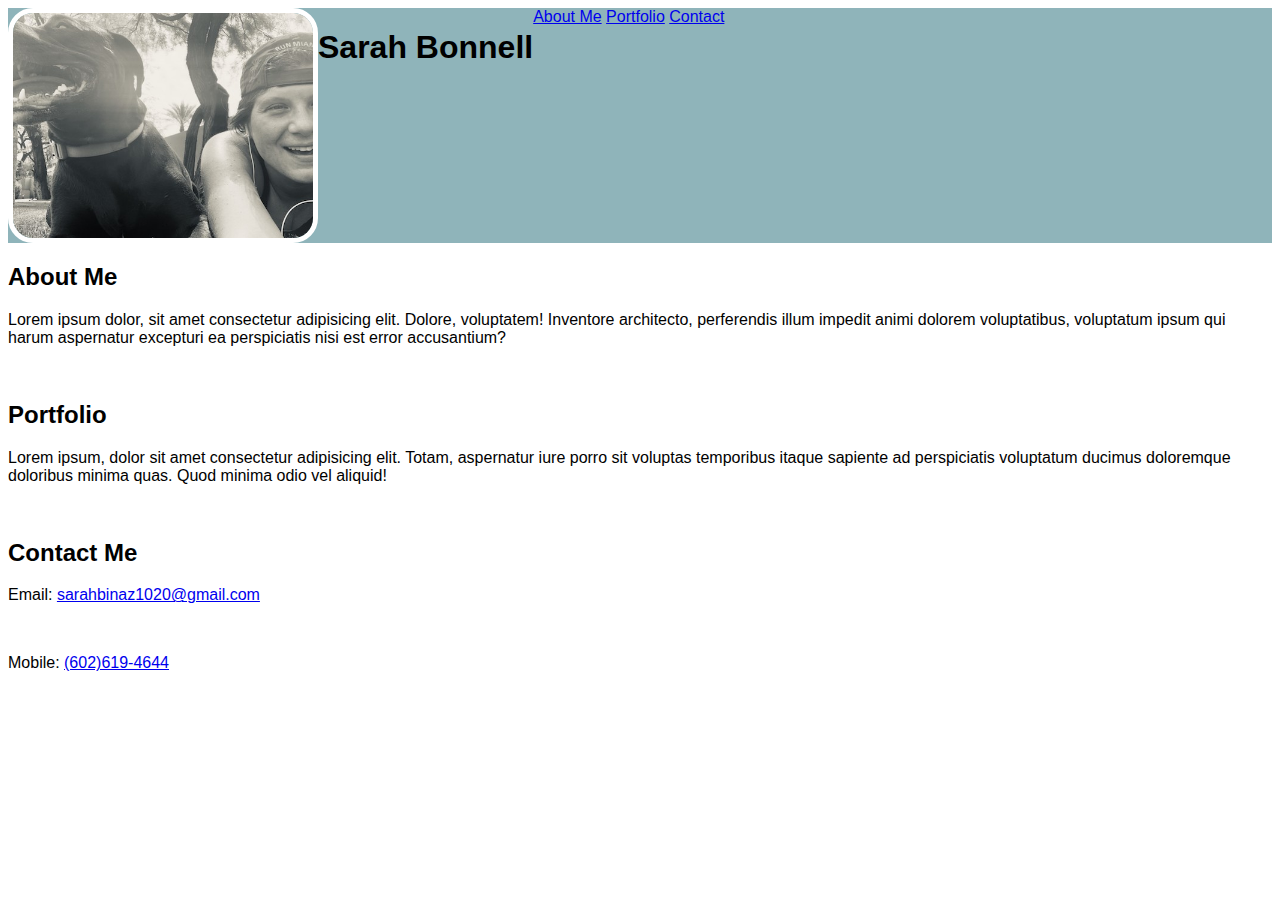
==== index.html @ 12f10c0e "Add html" ====
<!DOCTYPE html>
<html lang="en">
<head>
    <meta charset="UTF-8">
    <meta http-equiv="X-UA-Compatible" content="IE=edge">
    <meta name="viewport" content="width=device-width, initial-scale=1.0">
    <title>Portfolio - Sarah Bonnell</title>
    <link rel="stylesheet" href="css/style.css"
</head>
<body>
    <div class="Chase">
        <img src="./images/Run with Chase.jpg" alt="Selfie with my dog"/>
        <header>
            <h1>Sarah Bonnell</h1>
        </header>

        <nav>
            <a href="#About-Me">About Me</a>
            <a href="Portfolio">Portfolio</a>
            <a href="#Contact">Contact</a>
        
        </nav>
    </div>
    <div>
        <main>
            <h2 class="About-Me">About Me</h2>
            <p>Lorem ipsum dolor, sit amet consectetur adipisicing elit. Dolore, voluptatem! Inventore architecto, perferendis illum impedit animi dolorem voluptatibus, voluptatum ipsum qui harum aspernatur excepturi ea perspiciatis nisi est error accusantium?</p>

            <br>

            <h2 class="Portfolio">Portfolio</h2>
            <p>Lorem ipsum, dolor sit amet consectetur adipisicing elit. Totam, aspernatur iure porro sit voluptas temporibus itaque sapiente ad perspiciatis voluptatum ducimus doloremque doloribus minima quas. Quod minima odio vel aliquid!</p>

            <br>

            <h2 class="Contact">Contact Me</h2>
            <p <em>Email: </em><a href="mailto:sarahbinaz1020@gmail.com">sarahbinaz1020@gmail.com</a></p>
            <br>
            <p <em>Mobile: </em><a href="tel:6026194644">(602)619-4644</a>
                <br>

        </main>
    </div>
</body>

<footer>
    <div>

    </div>


</footer>
</html>
---- css/style.css ----
* {
    font-family: Arial, Helvetica, sans-serif;
    
}



.Chase {
    display: flex;
    background-color: #8FB4BA;
    
}

.Chase img {
    display: flex;
    border: 5px solid white;
    border-radius: 25px;
    width: 300px;
    
}
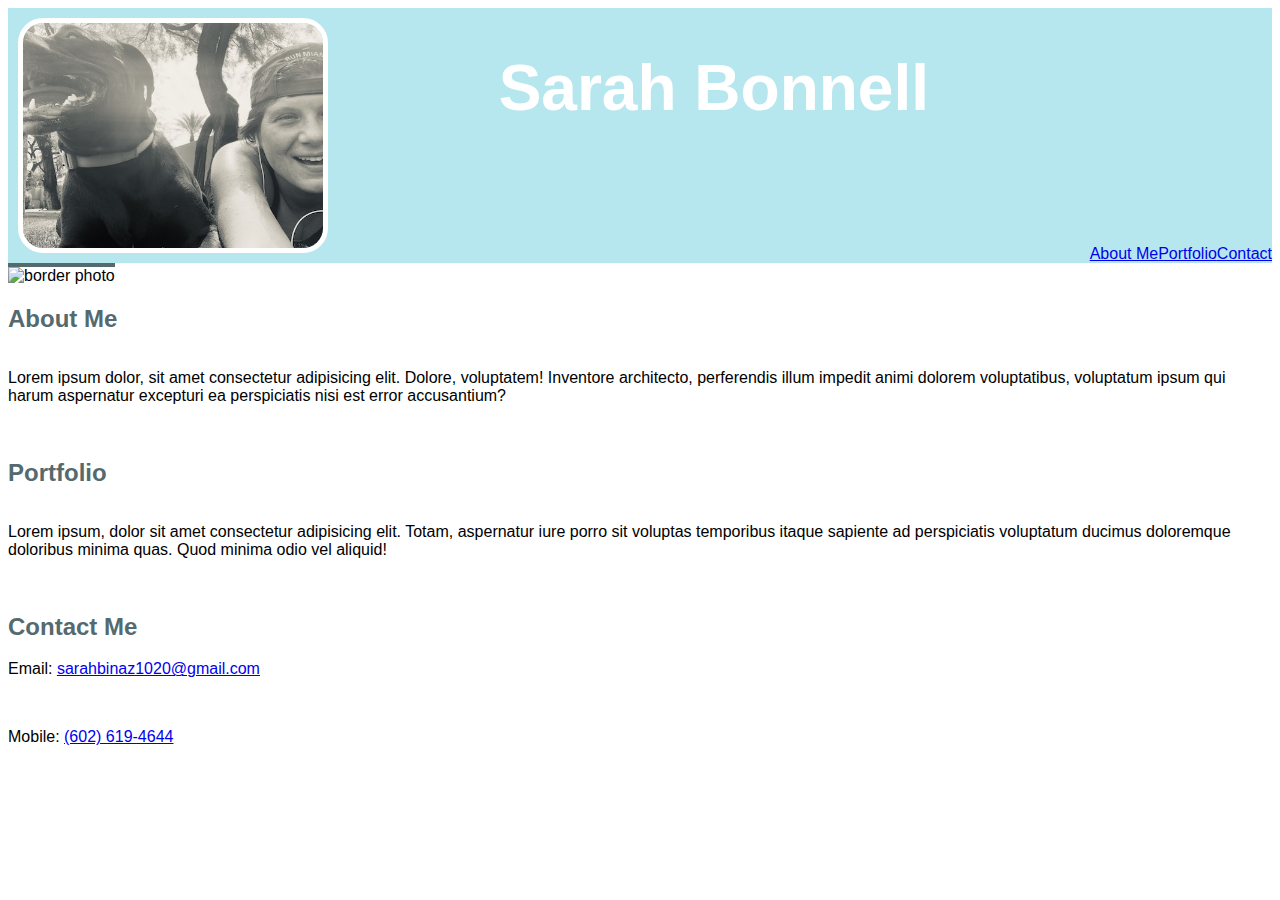
==== commit e526d81f: "HTML & CSS updates" ====
--- a/index.html
+++ b/index.html
@@ -6,43 +6,59 @@
     <meta name="viewport" content="width=device-width, initial-scale=1.0">
     <title>Portfolio - Sarah Bonnell</title>
     <link rel="stylesheet" href="css/style.css"
+
+<link href="https://fonts.googleapis.com/css2?family=Dancing+Script:wght@400;500;600;700&display=swap" rel="stylesheet">
+
 </head>
 <body>
-    <div class="Chase">
+    <section class="Chase">
         <img src="./images/Run with Chase.jpg" alt="Selfie with my dog"/>
-        <header>
+
+        <!--This is the header of the page-->
+         <header class="name">
             <h1>Sarah Bonnell</h1>
         </header>
 
-        <nav>
+         <!--This is the nav bar-->
+            <nav class="Juniper">
             <a href="#About-Me">About Me</a>
             <a href="Portfolio">Portfolio</a>
             <a href="#Contact">Contact</a>
-        
-        </nav>
-    </div>
-    <div>
-        <main>
-            <h2 class="About-Me">About Me</h2>
-            <p>Lorem ipsum dolor, sit amet consectetur adipisicing elit. Dolore, voluptatem! Inventore architecto, perferendis illum impedit animi dolorem voluptatibus, voluptatum ipsum qui harum aspernatur excepturi ea perspiciatis nisi est error accusantium?</p>
+            </nav> 
+    </section>
 
+    <section>
+<!--This is the main content of the page-->
+        <main class="card">
+            <img src="images/sam-moqadam-s8wknXs_O7U-unsplash.jpg" alt="border photo"/>
+
+            <!--This is the About Me section-->
+             <div class="card1">
+                <h2 class="About-Me">About Me</h2>
+                <p>Lorem ipsum dolor, sit amet consectetur adipisicing elit. Dolore, voluptatem! Inventore architecto, perferendis illum impedit animi dolorem voluptatibus, voluptatum ipsum qui harum aspernatur excepturi ea perspiciatis nisi est error accusantium?
+                 </p>
+            </div>
+            <br>
+            <!--This is the Portfolio section-->
+            <div class="card2">
+                    <h2 class="Portfolio">Portfolio</h2>
+                    <p>Lorem ipsum, dolor sit amet consectetur adipisicing elit. Totam, aspernatur iure porro sit voluptas temporibus itaque sapiente ad perspiciatis voluptatum ducimus doloremque doloribus minima quas. Quod minima odio vel aliquid!
+                </p>
+            </div>
             <br>
 
-            <h2 class="Portfolio">Portfolio</h2>
-            <p>Lorem ipsum, dolor sit amet consectetur adipisicing elit. Totam, aspernatur iure porro sit voluptas temporibus itaque sapiente ad perspiciatis voluptatum ducimus doloremque doloribus minima quas. Quod minima odio vel aliquid!</p>
-
-            <br>
-
+            <!--This is the Contact Me section-->
             <h2 class="Contact">Contact Me</h2>
             <p <em>Email: </em><a href="mailto:sarahbinaz1020@gmail.com">sarahbinaz1020@gmail.com</a></p>
             <br>
-            <p <em>Mobile: </em><a href="tel:6026194644">(602)619-4644</a>
-                <br>
+            <p <em>Mobile: </em><a href="tel:0116026194644">(602) 619-4644</a>
+            <br>
 
-        </main>
-    </div>
+            </main>
+    </section>
 </body>
 
+<!--This is the Footer section-->
 <footer>
     <div>
 
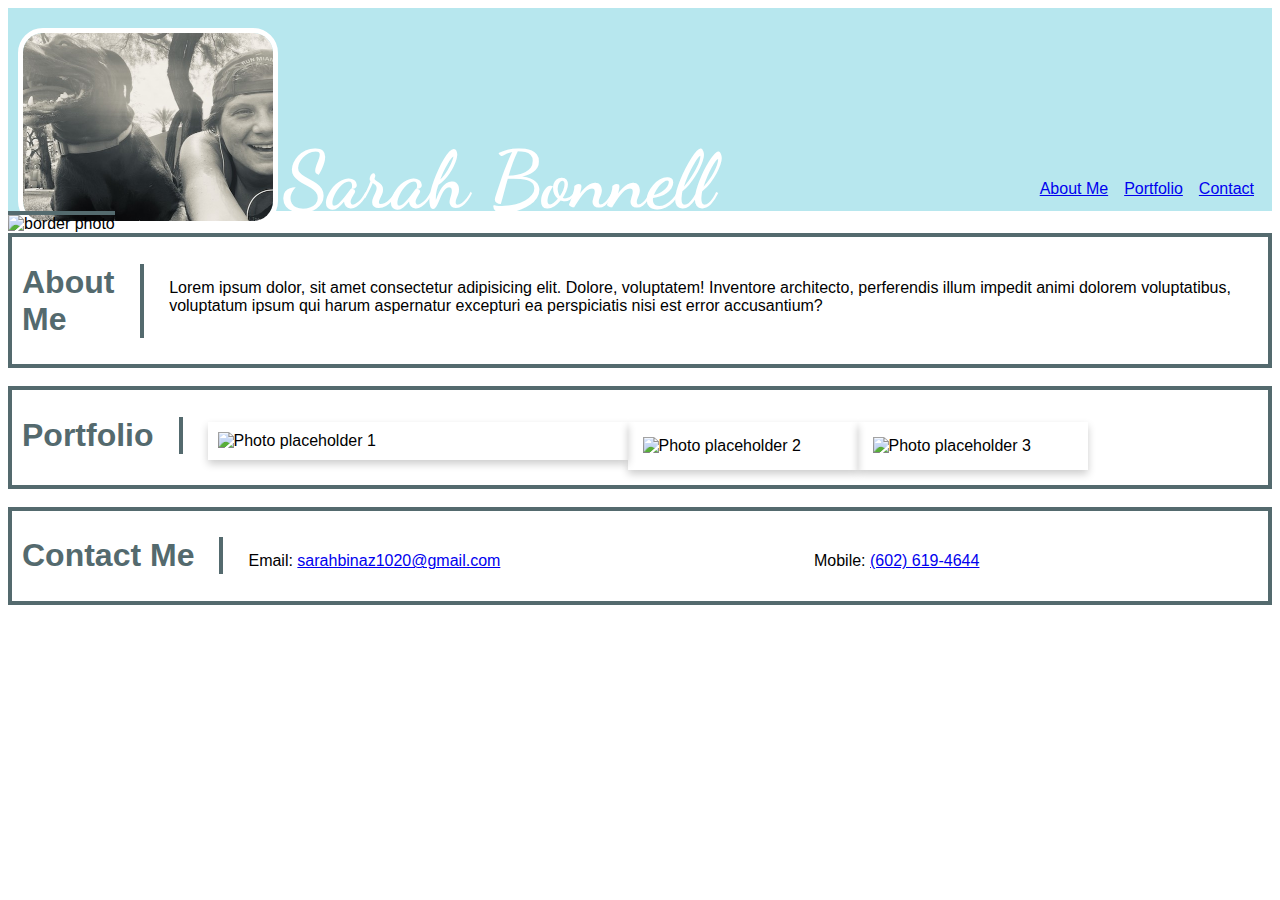
==== commit a08fe697: "updated HTML & CSS for submission" ====
--- a/index.html
+++ b/index.html
@@ -5,9 +5,10 @@
     <meta http-equiv="X-UA-Compatible" content="IE=edge">
     <meta name="viewport" content="width=device-width, initial-scale=1.0">
     <title>Portfolio - Sarah Bonnell</title>
+    <link href="https://fonts.googleapis.com/css2?family=Dancing+Script:wght@400;500;600;700&display=swap" rel="stylesheet">
     <link rel="stylesheet" href="css/style.css"
 
-<link href="https://fonts.googleapis.com/css2?family=Dancing+Script:wght@400;500;600;700&display=swap" rel="stylesheet">
+    
 
 </head>
 <body>
@@ -15,43 +16,53 @@
         <img src="./images/Run with Chase.jpg" alt="Selfie with my dog"/>
 
         <!--This is the header of the page-->
-         <header class="name">
-            <h1>Sarah Bonnell</h1>
+         <header >
+            <h1 class="name">Sarah Bonnell</h1>
         </header>
 
          <!--This is the nav bar-->
             <nav class="Juniper">
             <a href="#About-Me">About Me</a>
-            <a href="Portfolio">Portfolio</a>
+            <a href="#Portfolio">Portfolio</a>
             <a href="#Contact">Contact</a>
             </nav> 
     </section>
 
+    <!--This is the main content of the page-->
     <section>
-<!--This is the main content of the page-->
         <main class="card">
-            <img src="images/sam-moqadam-s8wknXs_O7U-unsplash.jpg" alt="border photo"/>
+            <img class="Divider" src="images/sam-moqadam-s8wknXs_O7U-unsplash.jpg" alt="border photo"/>
 
-            <!--This is the About Me section-->
-             <div class="card1">
-                <h2 class="About-Me">About Me</h2>
-                <p>Lorem ipsum dolor, sit amet consectetur adipisicing elit. Dolore, voluptatem! Inventore architecto, perferendis illum impedit animi dolorem voluptatibus, voluptatum ipsum qui harum aspernatur excepturi ea perspiciatis nisi est error accusantium?
-                 </p>
+            <div id="main-content">
+                <div class="card1">
+                    <h2 id="About-Me" style="flex-grow: 1">About Me</h2>
+                    <p style="flex-grow: 8">Lorem ipsum dolor, sit amet consectetur adipisicing elit. Dolore, voluptatem! Inventore architecto, perferendis illum impedit animi dolorem voluptatibus, voluptatum ipsum qui harum aspernatur excepturi ea perspiciatis nisi est error accusantium?
+                    </p>
+                </div>
             </div>
             <br>
             <!--This is the Portfolio section-->
             <div class="card2">
-                    <h2 class="Portfolio">Portfolio</h2>
-                    <p>Lorem ipsum, dolor sit amet consectetur adipisicing elit. Totam, aspernatur iure porro sit voluptas temporibus itaque sapiente ad perspiciatis voluptatum ducimus doloremque doloribus minima quas. Quod minima odio vel aliquid!
-                </p>
+                    <h2 id="Portfolio">Portfolio</h2>
+                    <div class="Work-Images"> 
+                        <img id="Photo1" src="https://placekitten.com/200/140" alt="Photo placeholder 1"/>
+
+                        <img id="Photo2"src="https://placekitten.com/200/139" alt="Photo placeholder 2"/>
+
+                        <img id="Photo3"src="https://placekitten.com/200/287" alt="Photo placeholder 3" />
+                    </div>
             </div>
             <br>
 
             <!--This is the Contact Me section-->
-            <h2 class="Contact">Contact Me</h2>
-            <p <em>Email: </em><a href="mailto:sarahbinaz1020@gmail.com">sarahbinaz1020@gmail.com</a></p>
+            <div class="card3">
+                <h2 id="Contact">Contact Me</h2>
+                <p <em>Email: </em><a href="mailto:sarahbinaz1020@gmail.com">sarahbinaz1020@gmail.com</a></p>
             <br>
-            <p <em>Mobile: </em><a href="tel:0116026194644">(602) 619-4644</a>
+                <p <em>Mobile: </em><a href="tel:0116026194644">(602) 619-4644</a>
+            
+            </div>
+        </div>
             <br>
 
             </main>
--- a/css/style.css
+++ b/css/style.css
@@ -0,0 +1,157 @@
+:root {
+    --lightblue: #B7E7EE;
+    --bluegray: #546A6E;
+    --white: #fff;
+}
+
+/*entire page*/
+* {
+    font-family: Arial, Helvetica, sans-serif;
+    scroll: overflow;
+    
+}
+/*banner section*/
+.Chase {
+    display: flex;
+    position: sticky;
+    background-color: var(--lightblue);
+    color: white;
+    justify-content: space-between;
+    flex-flow: row wrap;
+}
+/*Picture of my dog and me*/
+.Chase img {
+    border: 5px solid var(--white);
+    border-radius: 25px;
+    width: 250px;
+    margin: 10px;
+    position: absolute;
+    top: 10px;
+    z-index: -1;
+    }
+/*Header name*/
+.name {
+    font-style: normal;
+    font-size: 500%;
+    font-family: "Dancing Script", cursive;
+    position: relative;
+    left: 275px;
+    top: 70px;
+
+}
+/*Nav Bar section*/
+.Juniper {
+    display: flex;
+    flex-direction: row;
+    align-items: flex-end;
+    position: relative;
+    bottom: 5px;
+    right: 10px;
+}
+
+.Juniper a {
+    padding: 8px;
+}
+
+/* Navbar links pseudo element */
+a:hover {
+    font-style: italic;
+}
+
+/*Image between banner and main content*/
+.Divider{
+    width: 100%;
+    height: 25px;
+    position: relative;
+    border-top: 4px solid var(--bluegray);
+    border-bottom: var(--bluegray);
+}
+
+/* Creating flexboxes for entire main body */
+#main-content {
+    display: flex;
+    flex-direction: column;
+}
+
+/*About Me Section*/
+/*Contact Section*/
+.card1,
+.card3 {
+    display: flex;
+    flex-direction: row;
+    align-content: stretch;
+    flex-flow: row, nowrap;
+    justify-content: space-between;
+    align-items: baseline;
+    border: 4px solid var(--bluegray);
+}
+
+/*Portfolio Section*/
+.card2 {
+    display: flex;
+    flex-direction: row;
+    align-content: stretch;
+    flex-flow: row, nowrap;
+    align-items: baseline;
+    border: 4px solid var(--bluegray);
+}
+
+/* Portfolio content */
+.Work-Images {
+    display: flex;
+    align-items: inline;
+    justify-content: space-between;
+    position:relative;
+    padding: 15px;
+    left: 10px;
+}
+
+/* Photos for Portfolio section */
+#Photo1 {
+    box-shadow: 0 4px 8px 0 rgba(0, 0, 0, 0.2);
+    position: relative;
+    width: 400px;
+    height: 500%;
+    padding: 10px;
+}
+
+#Photo2,
+#Photo3 {
+    box-shadow: 0 4px 8px 0 rgba(0, 0, 0, 0.2);
+    position: relative;
+    width: 200px;
+    height: 200%;
+    padding: 15px;
+}
+
+/*About me title*/
+/*Portfolio title*/
+/*Contact title*/
+.card1 h2,
+.card2 h2,
+.card3 h2 {
+    font-size: 200%;
+    color: var(--bluegray);
+    padding-left: 10px;
+    padding-right: 25px;
+    border-right: 4px solid var(--bluegray);
+}
+
+/*About Me content*/
+/*Contact content*/
+.card1 p,
+.card3 p {
+    align-items: inline;
+    flex: 1 1 auto;
+    padding-left: 25px;
+}
+
+
+
+/* The banner is in position sticky, as I want it to stay at the top of the page once I have more content and the user scrolls down. This has created it to not respond to the below command, and I've tried a few methods from online as tips, but none seemed to work.
+ */
+@media screen and (min-width 480px) {
+    .body {
+        flex-direction: column;
+    }
+}
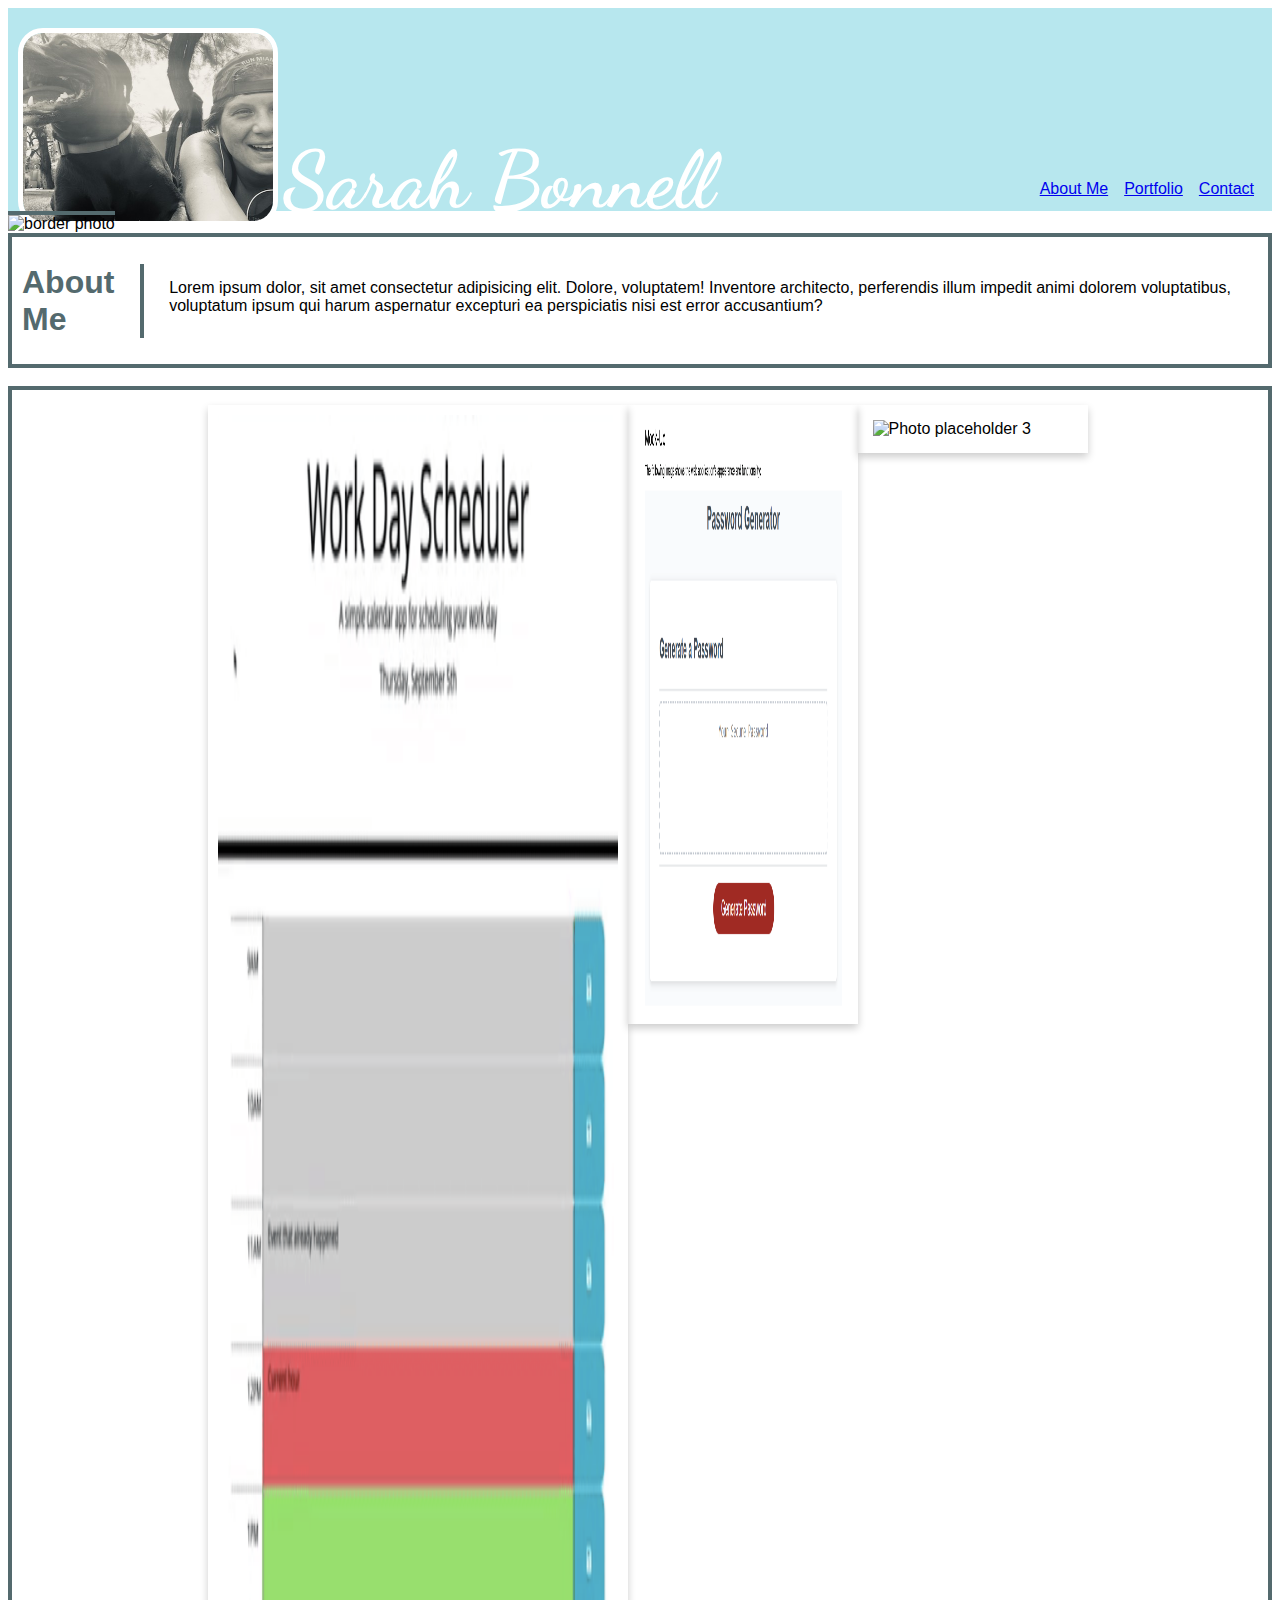
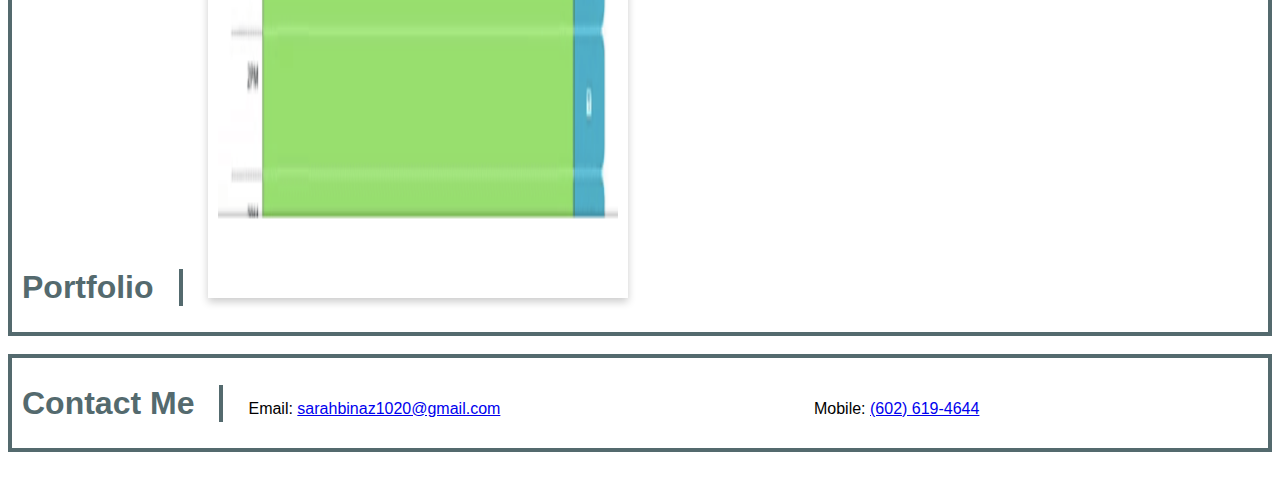
==== commit cd041824: "added images to html and links" ====
--- a/index.html
+++ b/index.html
@@ -45,9 +45,12 @@
             <div class="card2">
                     <h2 id="Portfolio">Portfolio</h2>
                     <div class="Work-Images"> 
-                        <img id="Photo1" src="https://placekitten.com/200/140" alt="Photo placeholder 1"/>
-
-                        <img id="Photo2"src="https://placekitten.com/200/139" alt="Photo placeholder 2"/>
+                        <a href="https://sarahbinaz1020.github.io/Work-Day-Scheduler/index.html">
+                        <img id="Photo1" src="images/work-day-planner-img.png" target="_blank" alt="Photo placeholder 1" width="500" height="300"/>
+                        </a>
+                        <a href="https://sarahbinaz1020.github.io/Password-Generator/index.html">
+                            <img id="Photo2" src="images/password-generator-img.png" alt="Photo placeholder 2" width="200" height="150"/>
+                        </a>
 
                         <img id="Photo3"src="https://placekitten.com/200/287" alt="Photo placeholder 3" />
                     </div>
--- a/css/style.css
+++ b/css/style.css
@@ -146,12 +146,22 @@
     padding-left: 25px;
 }
 
+/* The banner is in position sticky, as I want it to stay at the top of the page once I have more content and the user scrolls down. This has created it to not respond to the below command, and I've tried a few methods from online as tips, but none seemed to work.
 
-
-/* The banner is in position sticky, as I want it to stay at the top of the page once I have more content and the user scrolls down. This has created it to not respond to the below command, and I've tried a few methods from online as tips, but none seemed to work.
+I also am unable to get the photos to wrap within the box when the width of the window shrinks
  */
-@media screen and (min-width 480px) {
-    .body {
-        flex-direction: column;
+ 
+@media screen and (max-width 768px) {
+    body {
+        width: 33.33%;
+    }
+    .Work-Images {
+        width: 33.33%;
     }
 }
+
+ @media screen and (max-width 480px) {
+    body {
+        width: 50%;
+    }
+}
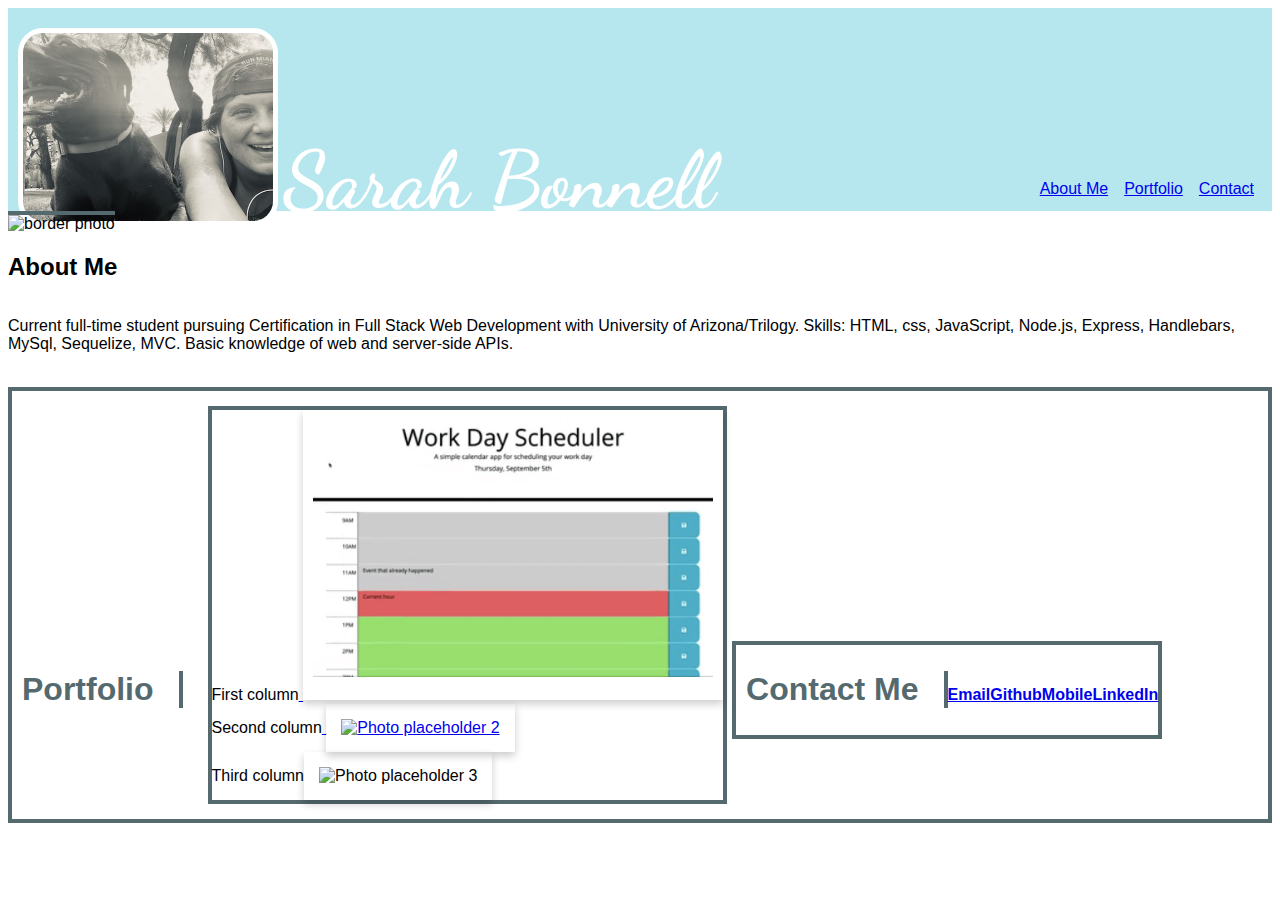
==== commit aff0ebf9: "major bulma rework" ====
--- a/index.html
+++ b/index.html
@@ -1,74 +1,90 @@
 <!DOCTYPE html>
 <html lang="en">
+
 <head>
     <meta charset="UTF-8">
     <meta http-equiv="X-UA-Compatible" content="IE=edge">
     <meta name="viewport" content="width=device-width, initial-scale=1.0">
     <title>Portfolio - Sarah Bonnell</title>
-    <link href="https://fonts.googleapis.com/css2?family=Dancing+Script:wght@400;500;600;700&display=swap" rel="stylesheet">
-    <link rel="stylesheet" href="css/style.css"
+    <link href="https://fonts.googleapis.com/css2?family=Dancing+Script:wght@400;500;600;700&display=swap"
+        rel="stylesheet">
+    <link rel="stylesheet" href="https://cdn.jsdelivr.net/npm/bulma@0.9.2/css/bulma.min.css">
+    <link rel="stylesheet" href="css/style.css" </head>
 
-    
-
-</head>
 <body>
     <section class="Chase">
-        <img src="./images/Run with Chase.jpg" alt="Selfie with my dog"/>
+        <img src="./images/Run with Chase.jpg" alt="Selfie with my dog" />
 
         <!--This is the header of the page-->
-         <header >
+        <header>
             <h1 class="name">Sarah Bonnell</h1>
         </header>
 
-         <!--This is the nav bar-->
-            <nav class="Juniper">
+        <!--This is the nav bar-->
+        <nav class="Juniper">
             <a href="#About-Me">About Me</a>
             <a href="#Portfolio">Portfolio</a>
             <a href="#Contact">Contact</a>
-            </nav> 
+        </nav>
     </section>
 
     <!--This is the main content of the page-->
     <section>
         <main class="card">
-            <img class="Divider" src="images/sam-moqadam-s8wknXs_O7U-unsplash.jpg" alt="border photo"/>
+            <img class="Divider" src="images/sam-moqadam-s8wknXs_O7U-unsplash.jpg" alt="border photo" />
 
             <div id="main-content">
-                <div class="card1">
-                    <h2 id="About-Me" style="flex-grow: 1">About Me</h2>
-                    <p style="flex-grow: 8">Lorem ipsum dolor, sit amet consectetur adipisicing elit. Dolore, voluptatem! Inventore architecto, perferendis illum impedit animi dolorem voluptatibus, voluptatum ipsum qui harum aspernatur excepturi ea perspiciatis nisi est error accusantium?
-                    </p>
-                </div>
+
+                <h2 id="About-Me" style="flex-grow: 1">About Me</h2>
+                <p style="flex-grow: 8">Current full-time student pursuing Certification in Full Stack Web Development
+                    with University of Arizona/Trilogy. Skills: HTML, css, JavaScript, Node.js, Express, Handlebars,
+                    MySql, Sequelize, MVC. Basic knowledge of web and server-side APIs.
+                </p>
+            </div>
             </div>
             <br>
             <!--This is the Portfolio section-->
             <div class="card2">
-                    <h2 id="Portfolio">Portfolio</h2>
-                    <div class="Work-Images"> 
-                        <a href="https://sarahbinaz1020.github.io/Work-Day-Scheduler/index.html">
-                        <img id="Photo1" src="images/work-day-planner-img.png" target="_blank" alt="Photo placeholder 1" width="500" height="300"/>
-                        </a>
-                        <a href="https://sarahbinaz1020.github.io/Password-Generator/index.html">
-                            <img id="Photo2" src="images/password-generator-img.png" alt="Photo placeholder 2" width="200" height="150"/>
-                        </a>
+                <h2 id="Portfolio">Portfolio</h2>
+                <div class="Work-Images">
+                    <div class="card1">
+                        <div class="columns">
+                            <div class="column">
+                                First column<a href="https://bathroom-buddy-v1.herokuapp.com/">
+                                    <img id="Photo1" src="images/work-day-planner-img.png" target="_blank"
+                                        alt="Photo placeholder 1" width="500" height="300" />
+                                </a>
+                            </div>
+                            <div class="column">
+                                Second column<a href="https://sarahbinaz1020.github.io/Password-Generator/index.html">
+                                    <img id="Photo2" src="images/password-generator-img.png" alt="Photo placeholder 2"
+                                        width="200" height="150" />
+                                </a>
+                            </div>
+                            <div class="column">
+                                Third column<img id="Photo3" src="https://placekitten.com/200/287"
+                                    alt="Photo placeholder 3" />
+                            </div>
+                        </div>
+                    </div>
+                </div>
+                <br>
 
-                        <img id="Photo3"src="https://placekitten.com/200/287" alt="Photo placeholder 3" />
-                    </div>
+                <!--This is the Contact Me section-->
+                <div class="card3">
+                    <h2 id="Contact">Contact Me</h2>
+                    <a href="mailto:sarahbinaz1020@gmail.com"><strong>Email</strong></a>
+                    <br>
+                    <a href="https://github.com/sarahbinaz1020"><strong>Github </strong></a>
+                    <br>
+                    <a href="tel:0116026194644"><strong>Mobile</strong></a>
+                    <br>
+                    <a href="https://www.linkedin.com/in/sarah-bonnell-1965555a/"><strong>LinkedIn</strong></a>
+                </div>
             </div>
             <br>
 
-            <!--This is the Contact Me section-->
-            <div class="card3">
-                <h2 id="Contact">Contact Me</h2>
-                <p <em>Email: </em><a href="mailto:sarahbinaz1020@gmail.com">sarahbinaz1020@gmail.com</a></p>
-            <br>
-                <p <em>Mobile: </em><a href="tel:0116026194644">(602) 619-4644</a>
-            
-            </div>
-        </div>
-            <br>
-
-            </main>
+        </main>
     </section>
 </body>
 
@@ -80,4 +96,5 @@
 
 
 </footer>
+
 </html>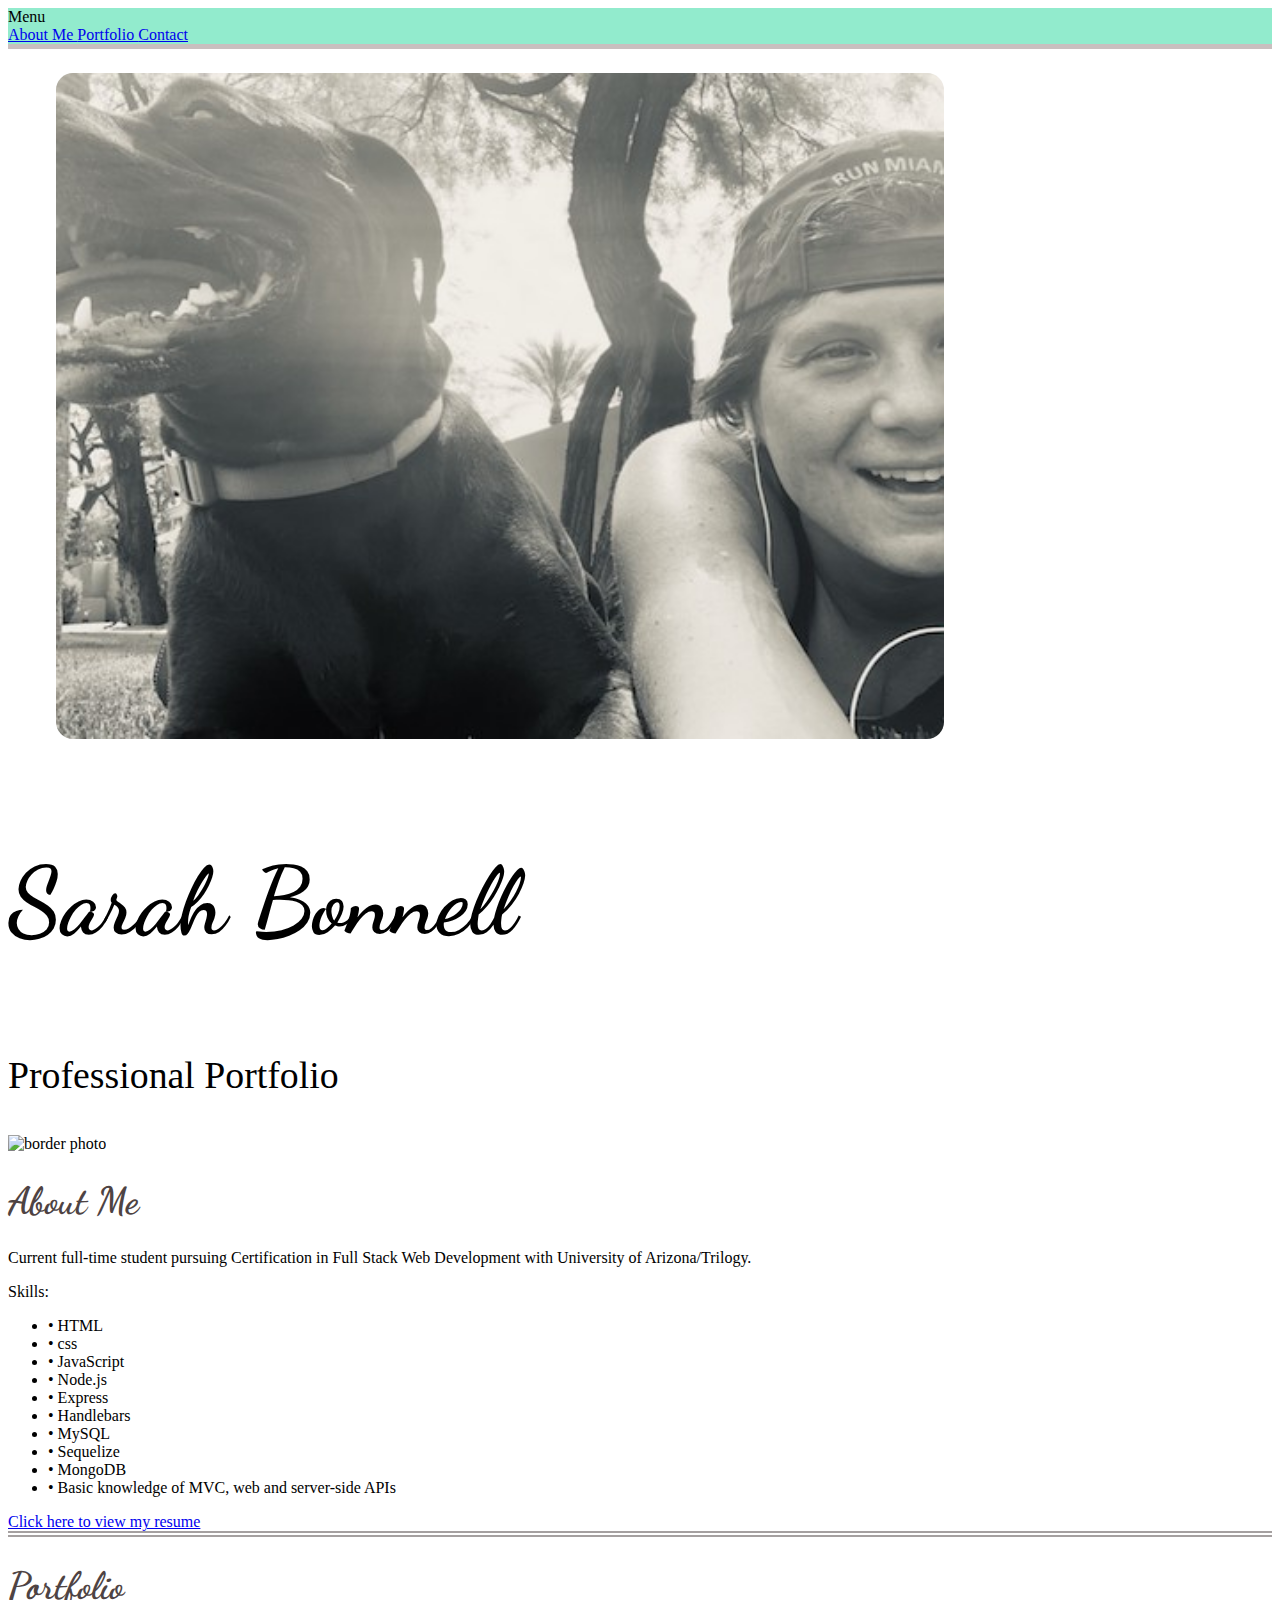
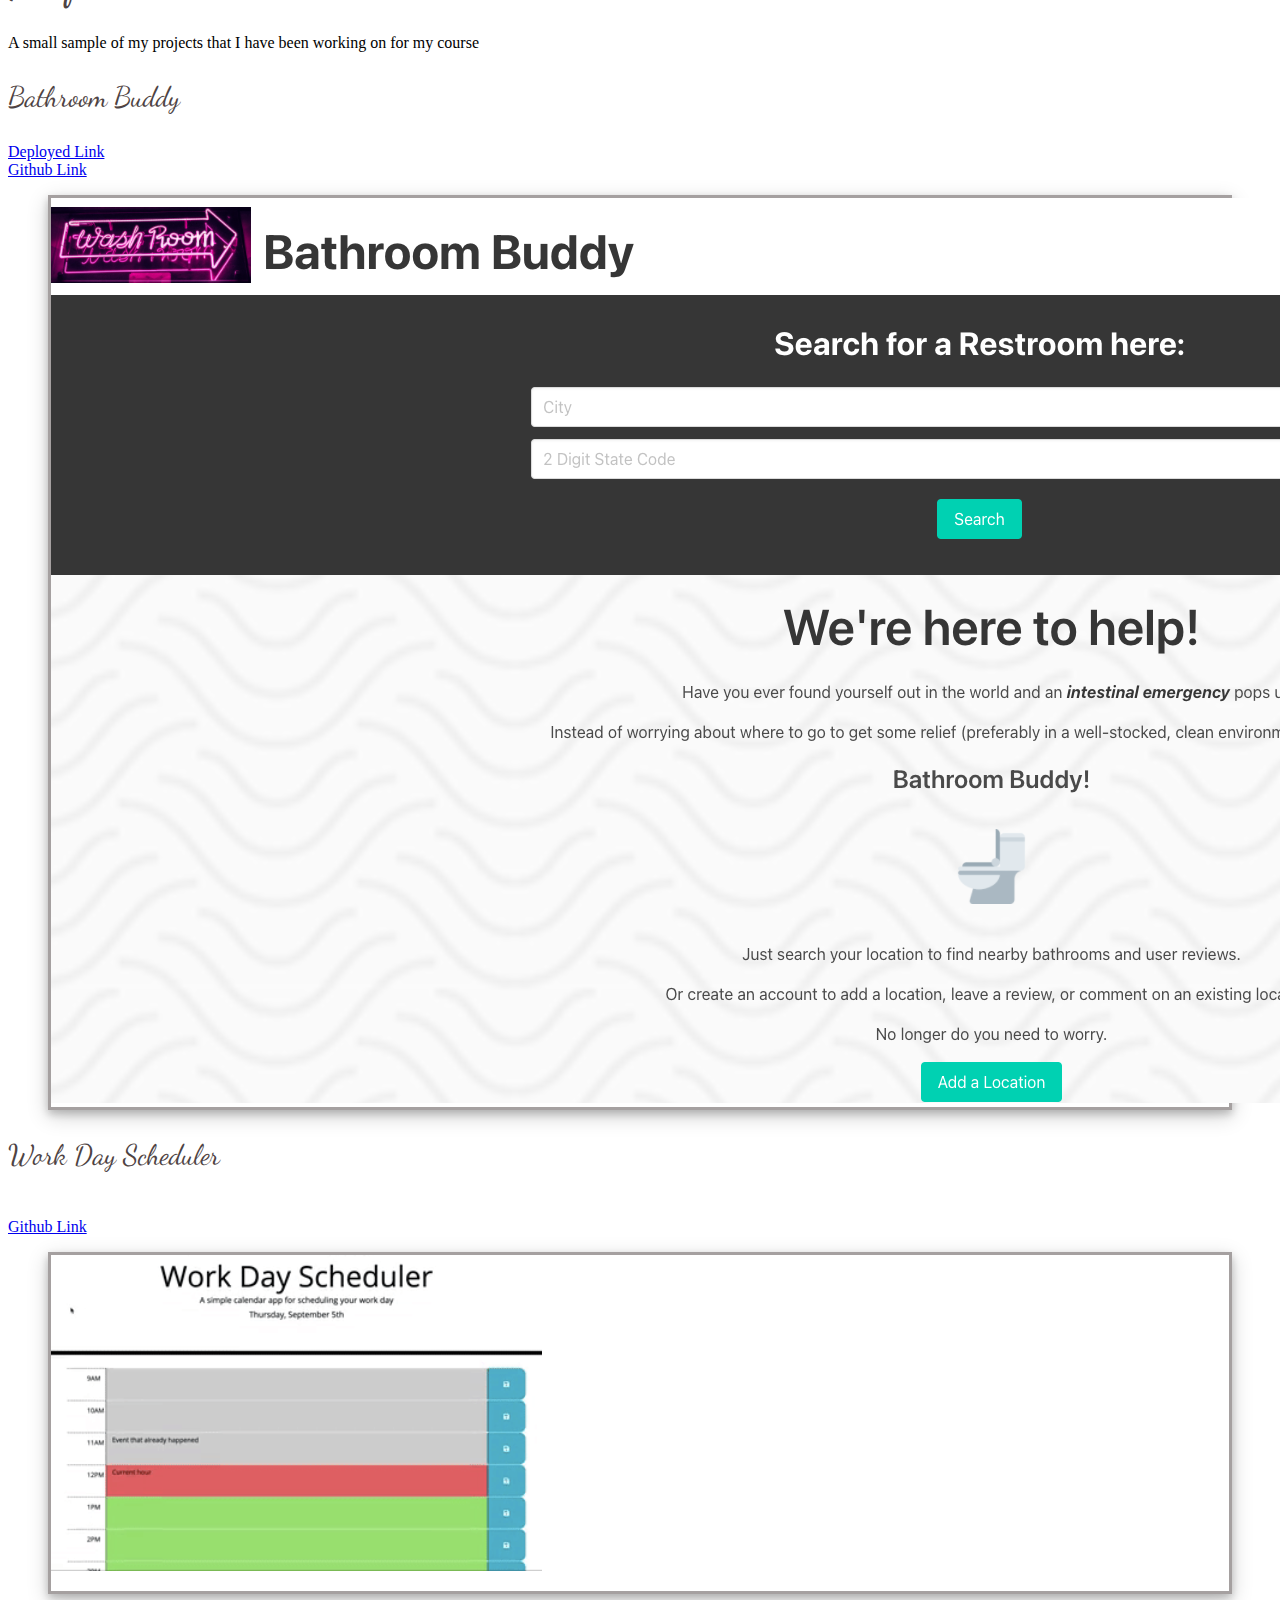
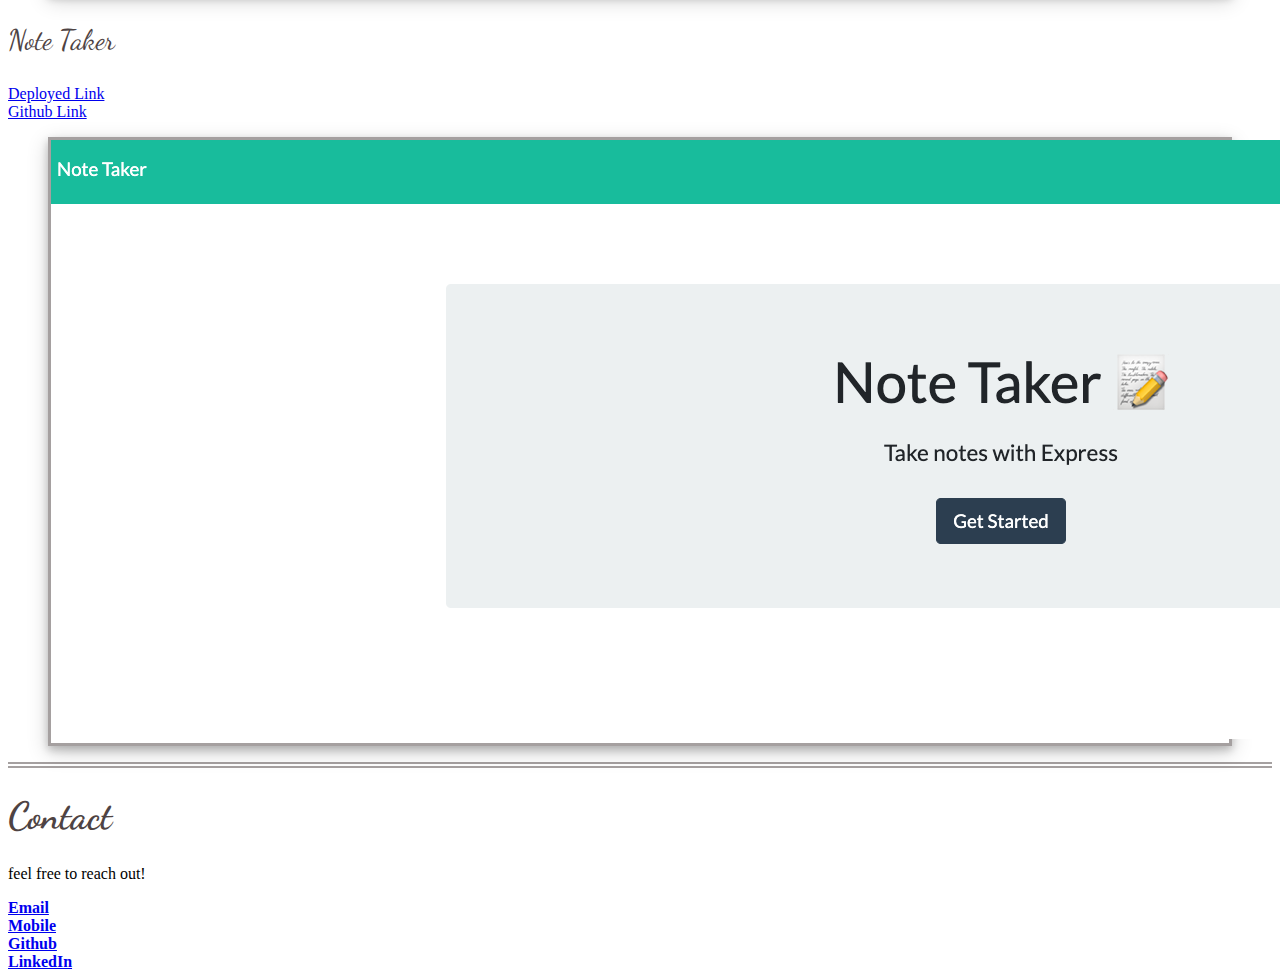
==== commit 53c02bf5: "renaming of files" ====
--- a/index.html
+++ b/index.html
@@ -1,98 +1,180 @@
 <!DOCTYPE html>
-<html lang="en">
+<html>
 
 <head>
-    <meta charset="UTF-8">
-    <meta http-equiv="X-UA-Compatible" content="IE=edge">
-    <meta name="viewport" content="width=device-width, initial-scale=1.0">
-    <title>Portfolio - Sarah Bonnell</title>
-    <link href="https://fonts.googleapis.com/css2?family=Dancing+Script:wght@400;500;600;700&display=swap"
-        rel="stylesheet">
-    <link rel="stylesheet" href="https://cdn.jsdelivr.net/npm/bulma@0.9.2/css/bulma.min.css">
-    <link rel="stylesheet" href="css/style.css" </head>
+  <meta charset="utf-8">
+  <meta name="viewport" content="width=device-width, initial-scale=1">
+  <title>Portfolio - Sarah Bonnell</title>
+  <link href="https://fonts.googleapis.com/css2?family=Dancing+Script:wght@400;500;600;700&display=swap"
+  rel="stylesheet">
+  <link rel="stylesheet" href="https://cdn.jsdelivr.net/npm/bulma@0.9.2/css/bulma.min.css">
+  <link href="/your-path-to-fontawesome/css/all.css" rel="stylesheet">
+  <link rel="stylesheet" href="./css/style2.css" </head>
+  
 
 <body>
-    <section class="Chase">
-        <img src="./images/Run with Chase.jpg" alt="Selfie with my dog" />
+  <nav class="navbar " role="navigation" aria-label="main navigation">
+    <div id="navbarBasicExample" class="navbar-menu is-active">
+      <div class="navbar-brand">
 
-        <!--This is the header of the page-->
-        <header>
-            <h1 class="name">Sarah Bonnell</h1>
-        </header>
+      </div>
+      <div class="navbar-end mr-5">
+        <div class="navbar-item has-dropdown is-hoverable">
+          <a class="navbar-link">
+            Menu
+          </a>
 
-        <!--This is the nav bar-->
-        <nav class="Juniper">
-            <a href="#About-Me">About Me</a>
-            <a href="#Portfolio">Portfolio</a>
-            <a href="#Contact">Contact</a>
-        </nav>
-    </section>
+          <div class="navbar-dropdown">
+            <a class="navbar-item" href="#about-me">
+              About Me
+            </a>
+            <a class="navbar-item" href="#portfolio">
+              Portfolio
+            </a>
+            <a class="navbar-item" href="#contact">
+              Contact
+            </a>
+          </div>
+        </div>
+      </div>
+    </div>
+  </nav>
+  <section class="hero is-small is-info">
+    <div class="hero-body columns ml-4 mt-3 is-vcentered">
+      <div class="columns">
+        <div class="column">
+          <figure class="">
+            <img class="image is-rounded is-128x128" id="chase-img" src="images/Run with Chase.jpg">
+          </figure>
+        </div>
+      </div>
+      <div class="column">
+        <p class="title" id="name">
+          Sarah Bonnell
+        </p>
+        <p class="subtitle" id="name-subtitle">
+          Professional Portfolio
+        </p>
+      </div>
+    </div>
+    <img class="Divider" src="images/sam-moqadam-s8wknXs_O7U-unsplash.jpg" alt="border photo" />
+  </section>
 
-    <!--This is the main content of the page-->
-    <section>
-        <main class="card">
-            <img class="Divider" src="images/sam-moqadam-s8wknXs_O7U-unsplash.jpg" alt="border photo" />
 
-            <div id="main-content">
+  <section class="section bg-img">
+    <!-- About Me section of body -->
+    <div class="container mb-5" id="about-section">
+      
+      <div class="columns">
+        <div class="column is-one-quarter">
+          <h1 class="title is-link is-uppercase" id="about-me">
+            About Me
+          </h1>
+          <p class="subtitle">
+            <!-- subtitle? -->
+          </p>
+        </div>
+        <div class="column is-three-quarters has-text-left mb-5">
+          <p class="is-size-5">Current full-time student pursuing Certification in Full Stack Web Development
+            with University of Arizona/Trilogy. </p>
+          <p class="is-size-5">Skills:</p>
+          <ul>
+            <li>• HTML</li>
+            <li>• css</li>
+            <li>• JavaScript</li>
+            <li>• Node.js</li>
+            <li>• Express</li>
+            <li>• Handlebars</li>
+            <li>• MySQL</li>
+            <li>• Sequelize</li>
+            <li>• MongoDB</li>
+            <li>• Basic knowledge of MVC, web and server-side APIs</li>
+          </ul>
+          <a href="https://drive.google.com/file/d/1b0IZW63J3YVvvIxbWp_5ZgojOSDpbpa_/view?usp=sharing"class="is-size-6 is-italic mt-3">Click here to view my resume </a>
+        </div>
+      </div>
+    </div>
+    <!-- Portfolio section of body -->
+    <div class="container mb-5" >
+      <div class="columns is-vcentered mb-5" id="portfolio-section">
+        <div class="column ">
+          <h1 class="title is-link is-uppercase" id="portfolio">
+            Portfolio
+          </h1>
+          <p class="subtitle is-size-6 is-lowercase">
+            A small sample of my projects that I have been working on for my course
+          </p>
+        </div>
+        <div class="column">
+          <div class="has-text-centered mb-2 is-size-5 has-text-weight-semibold">
+            <p id="portfolio-prj">Bathroom Buddy</p>
+            <a href="https://bathroom-buddy-v1.herokuapp.com/">Deployed Link</a>
+            <br>
+            <a href="https://github.com/bhfreeman/restroom-tracker">Github Link</a>
+          </div>
+          <figure class="image is-3by2" id="bathroom-buddy-img">
+            <a href="https://bathroom-buddy-v1.herokuapp.com/"><img src="images/bathroom-buddy.png"></a>
+          </figure>
+        </div>
+        <div class="column">
+          <div class="has-text-centered mb-2 is-size-5 has-text-weight-semibold">
+            <p id="portfolio-prj">Work Day Scheduler</p>
+            <!-- <a href="https://note-taker-sb.herokuapp.com/">Deployed Link</a> -->
+            <br>
+            <a href="https://github.com/sarahbinaz1020/Work-Day-Scheduler">Github Link</a>
+          </div>
+          <figure class="image is-3by2" id="work-day-img">
+            <a href="https://sarahbinaz1020.github.io/Work-Day-Scheduler/"><img
+                src="images/work-day-planner-img.png"></a>
+          </figure>
+        </div>
+        <div class="column">
+          <div class="has-text-centered mb-2 is-size-5 has-text-weight-semibold">
+            <p id="portfolio-prj">Note Taker</p>
+            <a href="https://note-taker-sb.herokuapp.com/">Deployed Link</a>
+            <br>
+            <a href="https://github.com/sarahbinaz1020/note-taker">Github Link</a>
+          </div>
+          <figure class="image is-2by1" id="not-taker-img">
+            <a href="https://note-taker-sb.herokuapp.com/"><img src="images/note-taker.png"></a>
+          </figure>
+        </div>
+      </div>
+    </div>
+    <!-- Contact Me section -->
+    <div class="container ">
+      <div class="columns mt-5">
+        <div class="column">
+          <h1 class="title is-uppercase is-link" id="contact">
+            Contact
+          </h1>
+          <p class="subtitle is-size-6 is-lowercase">
+            feel free to reach out!
+          </p>
+        </div>
+        <div class="column">
+            <a href="mailto:sarahbinaz1020@gmail.com"><strong>Email</strong></a>
+          <br>
+          <a href="tel:0116026194644"><strong>Mobile</strong></a>
+        </div>
+        <div class="column">
+          <a href="https://github.com/sarahbinaz1020"><strong>Github </strong></a>
+          <br>
+          <a href="https://www.linkedin.com/in/sarah-bonnell-1965555a/"><strong>LinkedIn</strong></a>
+        </div>
+        <div class="column">
 
-                <h2 id="About-Me" style="flex-grow: 1">About Me</h2>
-                <p style="flex-grow: 8">Current full-time student pursuing Certification in Full Stack Web Development
-                    with University of Arizona/Trilogy. Skills: HTML, css, JavaScript, Node.js, Express, Handlebars,
-                    MySql, Sequelize, MVC. Basic knowledge of web and server-side APIs.
-                </p>
-            </div>
-            </div>
-            <br>
-            <!--This is the Portfolio section-->
-            <div class="card2">
-                <h2 id="Portfolio">Portfolio</h2>
-                <div class="Work-Images">
-                    <div class="card1">
-                        <div class="columns">
-                            <div class="column">
-                                First column<a href="https://bathroom-buddy-v1.herokuapp.com/">
-                                    <img id="Photo1" src="images/work-day-planner-img.png" target="_blank"
-                                        alt="Photo placeholder 1" width="500" height="300" />
-                                </a>
-                            </div>
-                            <div class="column">
-                                Second column<a href="https://sarahbinaz1020.github.io/Password-Generator/index.html">
-                                    <img id="Photo2" src="images/password-generator-img.png" alt="Photo placeholder 2"
-                                        width="200" height="150" />
-                                </a>
-                            </div>
-                            <div class="column">
-                                Third column<img id="Photo3" src="https://placekitten.com/200/287"
-                                    alt="Photo placeholder 3" />
-                            </div>
-                        </div>
-                    </div>
-                </div>
-                <br>
+        </div>
+      </div>
+    </div>
 
-                <!--This is the Contact Me section-->
-                <div class="card3">
-                    <h2 id="Contact">Contact Me</h2>
-                    <a href="mailto:sarahbinaz1020@gmail.com"><strong>Email</strong></a>
-                    <br>
-                    <a href="https://github.com/sarahbinaz1020"><strong>Github </strong></a>
-                    <br>
-                    <a href="tel:0116026194644"><strong>Mobile</strong></a>
-                    <br>
-                    <a href="https://www.linkedin.com/in/sarah-bonnell-1965555a/"><strong>LinkedIn</strong></a>
-                </div>
-            </div>
-            <br>
-
-        </main>
-    </section>
+  </section>
 </body>
-
 <!--This is the Footer section-->
 <footer>
-    <div>
+  <div>
 
-    </div>
+  </div>
 
 
 </footer>
--- a/css/style2.css
+++ b/css/style2.css
@@ -0,0 +1,63 @@
+.bg-img {
+    background-image: url("/images/canadian-dollar.png");
+    background-position: center center;
+    background-repeat: no-repeat;
+    background-attachment: fixed;
+    background-size: cover; 
+}
+
+.navbar {
+    background-color: rgb(146, 235, 205);
+    border-bottom: 5px solid rgb(201, 191, 191);
+}
+
+#chase-img {
+    width: 75%;
+    height: 75%;
+    border: 8px double white;
+    border-radius: 25px;
+
+}
+
+#name {
+    font-size: 2.5cm;
+    font-family: "Dancing Script", cursive;
+    font-weight: bold;
+}
+
+#name-subtitle {
+    font-size: 1cm;
+}
+
+#about-me, 
+#portfolio,
+#contact {
+    font-family: "Dancing Script", cursive;
+    color: rgb(78, 67, 67);
+    font-size: 1cm
+}
+
+#portfolio-prj {
+    font-family: "Dancing Script", cursive;
+    color: rgb(78, 67, 67);
+    font-size: .75cm
+}
+
+#about-section,
+#portfolio-section {
+    border-bottom: 6px double rgb(165, 160, 160);
+}
+
+#bathroom-buddy-img,
+#work-day-img,
+#not-taker-img {
+    border: 3px solid rgb(165, 160, 160);
+    box-shadow: 0 4px 8px 0 rgba(0, 0, 0, 0.2), 0 6px 20px 0 rgba(0, 0, 0, 0.19);
+}
+.Divider{
+    width: 100%;
+    height: 25px;
+    position: relative;
+    border-top: 4px solid var(--bluegray);
+    border-bottom: var(--bluegray);
+}